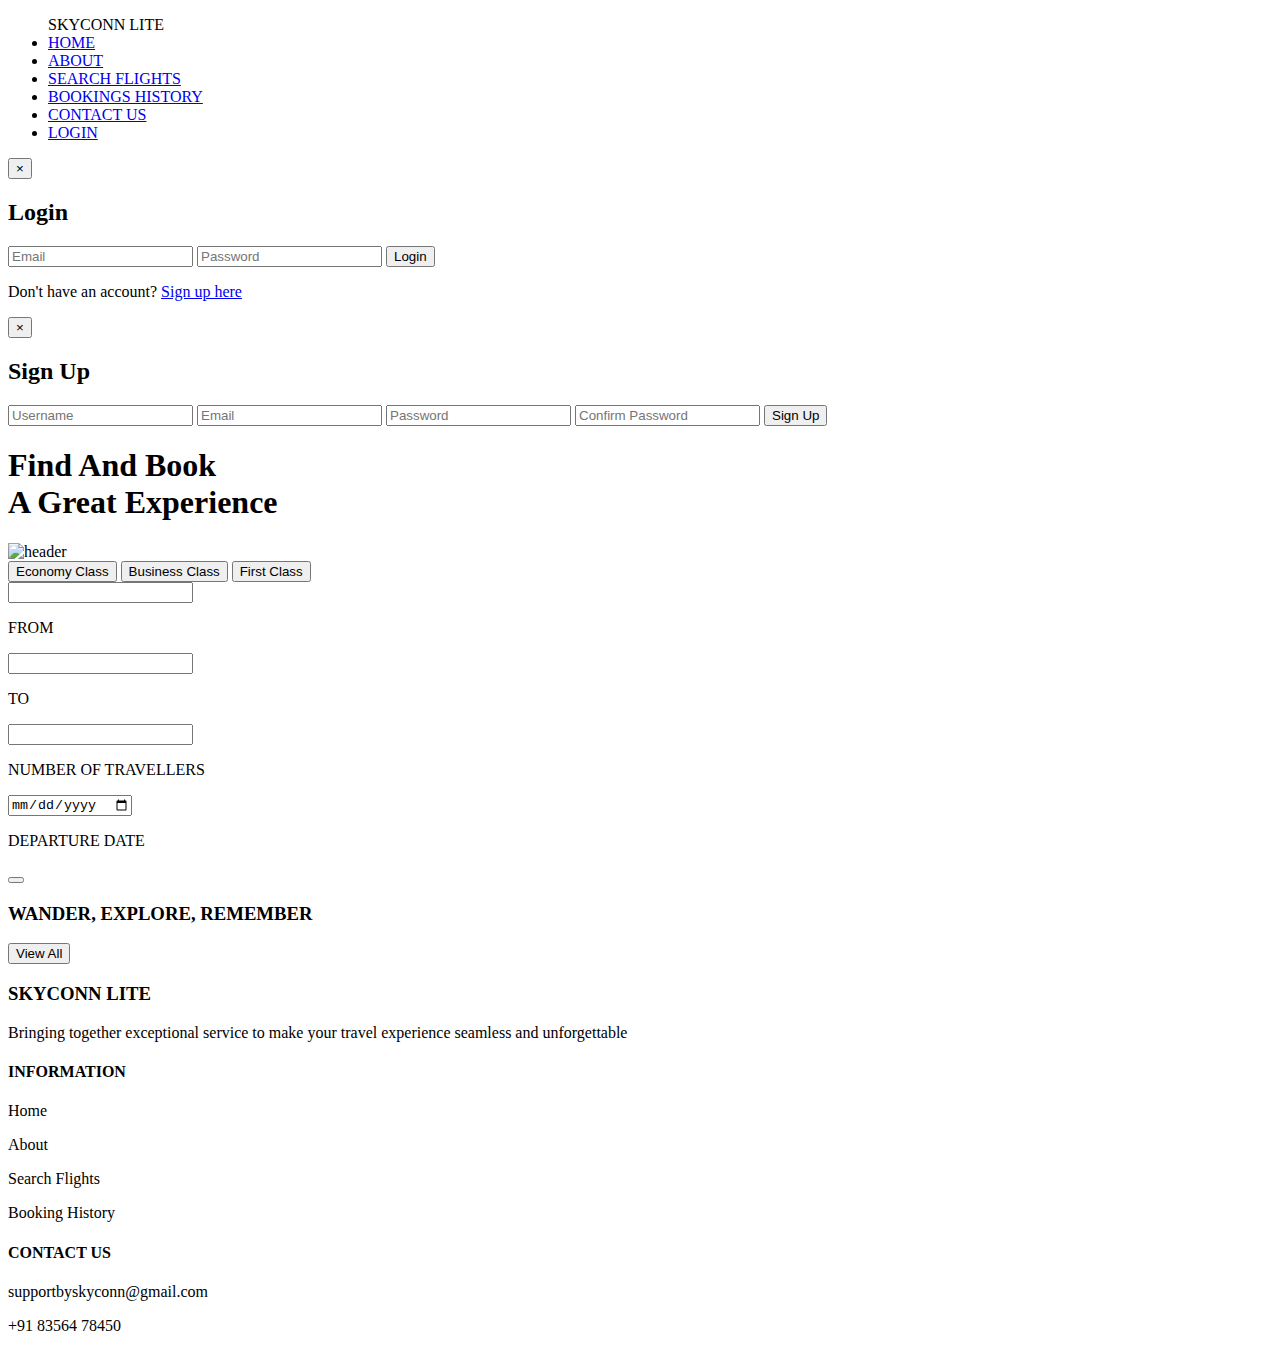
==== index.html @ 49d72e58 "Add index.html" ====
<!DOCTYPE html>
<html lang="en">

<head>
  <meta charset="UTF-8" />
  <meta name="viewport" content="width=device-width, initial-scale=1.0" />
  <link href="https://cdn.jsdelivr.net/npm/remixicon@3.4.0/fonts/remixicon.css" rel="stylesheet" />
  <link rel="stylesheet" href="style.css" />
  <title>SKYCONN LITE</title>
</head>

<body>
  <nav >
    <ul class="nav__links">
      <div class="nav__logo">SKYCONN LITE</div>
      <li class="link"><a href="#home-anchor">HOME</a></li>
      <li class="link"><a href="#about-anchor">ABOUT</a></li>
      <li class="link"><a href="#booking-section">SEARCH FLIGHTS</a></li>
      <li class="link"><a href="booking-history.html">BOOKINGS HISTORY</a></li>
      <li class="link"><a href="#footer">CONTACT US</a></li>
      <li class="link"><a href="javascript:void(0);" onclick="openPopup('login-popup')">LOGIN</a></li>
    </ul>
  </nav>
  <div class="overlay" id="overlay"></div>

<!-- Login Pop-Up -->
<div class="login-popup" id="login-popup">
  <button class="close-btn" id="close-login" onclick="closePopup('login-popup')">&times;</button>
  <h2 id="login-header">Login</h2>
  <input type="email" id="login-email" placeholder="Email" />
  <input type="password" id="login-password" placeholder="Password" />
  <button class="login-btn" onclick="submitLogin()">Login</button>
  <p>Don't have an account? <a href="javascript:void(0);" onclick="openPopup('sign-up-popup')">Sign up here</a></p>
</div>


<!-- Sign-Up Pop-Up -->
<div class="sign-up-popup" id="sign-up-popup">
  <button class="close-btn" id="close-signup" onclick="closePopup('sign-up-popup')">&times;</button>
  <h2>Sign Up</h2>
  <input type="text" id="signup-username" placeholder="Username" />
  <input type="email" id="signup-email" placeholder="Email" />
  <input type="password" id="signup-password" placeholder="Password" />
  <input type="password" id="signup-confirm-password" placeholder="Confirm Password" />
  <button class="sign-up-btn" onclick="submitSignup()">Sign Up</button>
</div>


  <header class="section__container header__container">
    <h1 class="section__header" id="home-anchor">Find And Book<br />A Great Experience</h1>
    <img src="header.jpg" alt="header" />
  </header>

  <section class="section__container booking__container" id="booking-section">

    <div class="booking__nav">
      <button class="class-btn">Economy Class</button>
      <button class="class-btn">Business Class</button>
      <button class="class-btn">First Class</button>
    </div>
    <form>
      <div class="form__group">
        <span><i class="ri-map-pin-line"></i></span>
        <div class="input__content">
          <div class="input__group">
            <input type="text" />
          </div>
          <p>FROM</p>
        </div>
      </div>
      <div class="form__group">
        <span><i class="ri-map-pin-line"></i></span>
        <div class="input__content">
          <div class="input__group">
            <input type="text" />
          </div>
          <p>TO</p>
        </div>
      </div>
      <div class="form__group">
        <span><i class="ri-user-3-line"></i></span>
        <div class="input__content">
          <div class="input__group">
            <input type="number" />
          </div>
          <p>NUMBER OF TRAVELLERS</p>
        </div>
      </div>
      <div class="form__group">
        <span><i class="ri-calendar-line"></i></span>
        <div class="input__content">
          <div class="input__group">
            <input type="date" />
            <i class='bx bxs-calendar'></i>
          </div>
          <p>DEPARTURE DATE</p>
        </div>
      </div>

      <button id="search-btn" class="btn">
        <i class="ri-search-line"></i>
      </button>

    </form>
  </section>

  <section class="memories" id="about-anchor">
    <div class="section__container memories__container">
      <div class="memories__header">
        <h3 class="section__header"><b>WANDER, EXPLORE, REMEMBER</b></h3>
        <button class="view__all" onclick="toggleMemories()">View All </button>
      </div>
      <div class="memories__grid" id="memoriesGrid">
        <div class="memories__card">
          <span><i class="ri-calendar-2-line"></i></span>
          <h4>Escape and Unwind</h4>
          <p>Let go of the stress and embrace serenity book your flight today and escape to a destination where relaxation awaits.</p>
        </div>
        <div class="memories__card">
          <span><i class="ri-shield-check-line"></i></span>
          <h4>Travel Made Effortless</h4>
          <p>Travel made effortless with our Smart Checklist ensuring a smooth, stress-free journey from start to finish.</p>
        </div>
        <div class="memories__card">
          <span><i class="ri-bookmark-2-line"></i></span>
          <h4>Maximize Your Savings</h4>
          <p>Maximize your savings with unbeatable ticket prices book your next adventure without breaking the bank.</p>
        </div>
      </div>
    </div>
  </section>

  <footer class="footer" id="footer">
    <div class="section__container footer__container">
      <div class="footer__col">
        <h3>SKYCONN LITE</h3>
        <p>Bringing together exceptional service to make your travel experience seamless and unforgettable</p>
      </div>
      <div class="footer__col">
        <h4>INFORMATION</h4>
        <p>Home</p>
        <p>About</p>
        <p>Search Flights</p>
        <p>Booking History</p>
      </div>
      <div class="footer__col">
        <h4>CONTACT US</h4>
        <p>supportbyskyconn@gmail.com</p>
        <p>+91 83564 78450</p>
      </div>
    </div>
  </footer>

  <script>
    // Function to toggle visibility of "Wander, Explore, Remember" boxes
    function toggleMemories() {
      var memoriesGrid = document.getElementById("memoriesGrid");
      var viewAllButton = document.querySelector(".view__all");

      // Toggle the display of the grid
      if (memoriesGrid.style.display === "none" || memoriesGrid.style.display === "") {
        memoriesGrid.style.display = "grid";
        viewAllButton.textContent = "View Less"; // Change button text
      } else {
        memoriesGrid.style.display = "none";
        viewAllButton.textContent = "View All"; // Change button text back
      }
    }

    // Initially hide the "Wander, Explore, Remember" boxes
    document.getElementById("memoriesGrid").style.display = "none";
  </script>
  <script>
    function openPopup(id) {
  document.getElementById("overlay").style.display = "block";
  document.getElementById(id).style.display = "block";
}

function closePopup(id) {
  document.getElementById("overlay").style.display = "none";
  document.getElementById(id).style.display = "none";
}

// Login validation function
function submitLogin() {
  var email = document.getElementById("login-email").value;
  var password = document.getElementById("login-password").value;

  var emailPattern = /^[a-zA-Z0-9._%+-]+@gmail\.com$/;

  // Validate email and password
  if (!emailPattern.test(email)) {
    alert("Please enter a valid Gmail address.");
    return;
  }

  if (password.length < 6) {
    alert("Password must be at least 6 characters long.");
    return;
  }

  // Login successful
  alert("Logged in successfully!");

  // Close the login popup
  closePopup("login-popup");

  // Show Bookings History
  var bookingsHistory = document.getElementById("bookings-history");
  bookingsHistory.style.display = "block";

  // Scroll to Bookings History
  bookingsHistory.scrollIntoView({ behavior: "smooth" });

  // Replace Login with User Profile in Navbar
  var loginSection = document.getElementById("login-section");
  loginSection.innerHTML = `
    <a href="javascript:void(0);" id="user-icon" style="display: flex; align-items: center;">
      <i class="ri-user-line"></i> Profile
    </a>
  `;
}



    // Sign-up validation function
    function submitSignup() {
  var username = document.getElementById('signup-username').value;
  var email = document.getElementById('signup-email').value;
  var password = document.getElementById('signup-password').value;
  var confirmPassword = document.getElementById('signup-confirm-password').value;

  var emailPattern = /^[a-zA-Z0-9._%+-]+@gmail\.com$/; // Ensure email ends with @gmail.com

  // Validate email
  if (!emailPattern.test(email)) {
    alert("Please enter a valid Gmail address.");
    return;
  }

  // Validate password length
  if (password.length < 6) {
    alert("Password must be at least 6 characters long.");
    return;
  }

  // Validate password and confirm password match
  if (password !== confirmPassword) {
    alert("Password and Confirm Password do not match.");
    return;
  }

  // If validation is successful
  alert("Signed up successfully!");
  closePopup("sign-up-popup");
}


  </script>

</body>

</html>
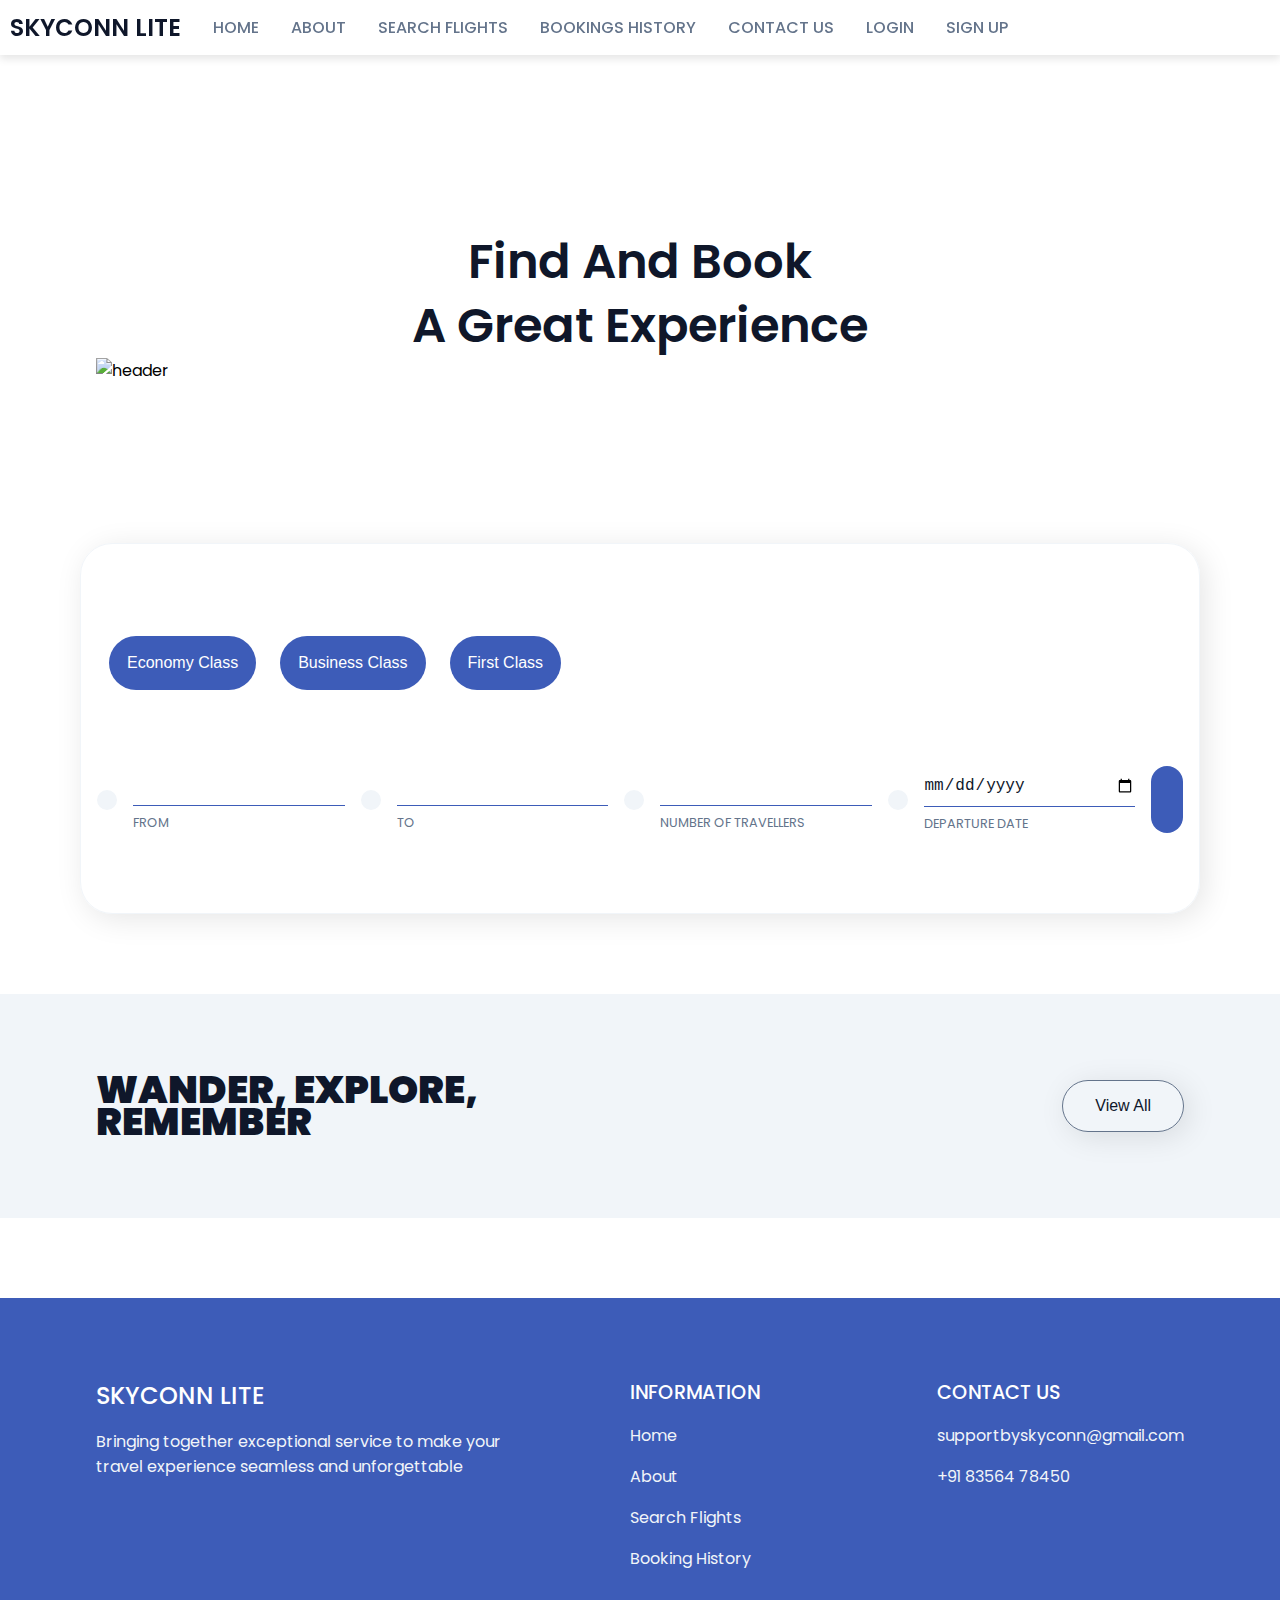
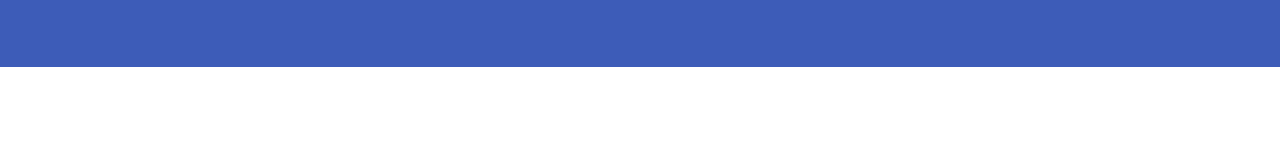
==== commit c13bfe3d: "Add index.html" ====
--- a/index.html
+++ b/index.html
@@ -10,7 +10,7 @@
 </head>
 
 <body>
-  <nav >
+  <nav>
     <ul class="nav__links">
       <div class="nav__logo">SKYCONN LITE</div>
       <li class="link"><a href="#home-anchor">HOME</a></li>
@@ -19,6 +19,7 @@
       <li class="link"><a href="booking-history.html">BOOKINGS HISTORY</a></li>
       <li class="link"><a href="#footer">CONTACT US</a></li>
       <li class="link"><a href="javascript:void(0);" onclick="openPopup('login-popup')">LOGIN</a></li>
+      <li class="link"><a href="javascript:void(0);" onclick="openPopup('sign-up-popup')">SIGN UP</a></li> <!-- Added Sign-Up Link -->
     </ul>
   </nav>
   <div class="overlay" id="overlay"></div>
@@ -33,7 +34,6 @@
   <p>Don't have an account? <a href="javascript:void(0);" onclick="openPopup('sign-up-popup')">Sign up here</a></p>
 </div>
 
-
 <!-- Sign-Up Pop-Up -->
 <div class="sign-up-popup" id="sign-up-popup">
   <button class="close-btn" id="close-signup" onclick="closePopup('sign-up-popup')">&times;</button>
@@ -43,7 +43,9 @@
   <input type="password" id="signup-password" placeholder="Password" />
   <input type="password" id="signup-confirm-password" placeholder="Confirm Password" />
   <button class="sign-up-btn" onclick="submitSignup()">Sign Up</button>
+  <p>Already have an account? <a href="javascript:void(0);" onclick="openPopup('login-popup'); closePopup('sign-up-popup')">Login here</a></p>
 </div>
+
 
 
   <header class="section__container header__container">
@@ -52,7 +54,6 @@
   </header>
 
   <section class="section__container booking__container" id="booking-section">
-
     <div class="booking__nav">
       <button class="class-btn">Economy Class</button>
       <button class="class-btn">Business Class</button>
@@ -223,8 +224,8 @@
 
 
 
-    // Sign-up validation function
-    function submitSignup() {
+// Sign-up validation function
+function submitSignup() {
   var username = document.getElementById('signup-username').value;
   var email = document.getElementById('signup-email').value;
   var password = document.getElementById('signup-password').value;
@@ -255,11 +256,8 @@
   closePopup("sign-up-popup");
 }
 
-
   </script>
 
 </body>
 
 </html>
-
-
--- a/style.css
+++ b/style.css
@@ -0,0 +1,771 @@
+@import url("https://fonts.googleapis.com/css2?family=Poppins:wght@400;500;600;700;800&display=swap");
+
+:root {
+  --primary-color: #3d5cb8;
+  --primary-color-dark: #334c99;
+  --text-dark: #0f172a;
+  --text-light: #64748b;
+  --extra-light: #f1f5f9;
+  --white: #ffffff;
+  --max-width: 1500px;
+}
+
+* {
+  padding: 0;
+  margin: 0;
+  box-sizing: border-box;
+}
+
+.class-btn {
+  padding: 0.75rem 2rem;
+  outline: none;
+  border: none;
+  font-size: 1rem;
+  font-weight: 500;
+  color: var(--white);
+  background-color: var(--primary-color);
+  border-radius: 3rem;
+  cursor: pointer;
+  transition: 0.3s;
+  padding: 3%;
+  margin: 2%
+}
+
+.class-btn:hover {
+  background-color: var(--primary-color-dark);
+}
+
+.section__container {
+  max-width: var(--max-width);
+  margin: 5rem;
+  padding: 5rem 1rem;
+}
+
+.section__header {
+  font-size: 2.4rem;
+  font-weight: 600;
+  line-height: 2rem;
+  color: var(--text-dark);
+}
+
+.btn {
+  padding: 0.75rem 2rem;
+  outline: none;
+  border: none;
+  font-size: 1rem;
+  font-weight: 500;
+  color: var(--white);
+  background-color: var(--primary-color);
+  border-radius: 2rem;
+  cursor: pointer;
+  transition: 0.3s;
+}
+
+.btn:hover {
+  background-color: var(--primary-color-dark);
+}
+
+a {
+  text-decoration: none;
+}
+
+img {
+  width: 100%;
+  display: flex;
+}
+
+body {
+  font-family: "Poppins", sans-serif;
+}
+
+nav {
+  position: fixed;
+  /* Fixes the navigation bar */
+  top: 0;
+  /* Sticks it to the top of the viewport */
+  left: 0;
+  width: 100%;
+  /* Ensures it spans the full width */
+  z-index: 100;
+  /* Keeps it above other elements */
+  background-color: white;
+  /* Optional: Add a background color for visibility */
+  box-shadow: 0px 4px 8px rgba(0, 0, 0, 0.1);
+  /* Optional: Add a shadow for better separation */
+  padding: 10px 10px;
+  /* Adjust padding for a consistent look */
+}
+
+body {
+  padding-top: 70px;
+  /* Adjust padding to account for the fixed navigation bar's height */
+}
+
+
+.nav__logo {
+  font-size: 1.5rem;
+  font-weight: 600;
+  color: var(--text-dark);
+}
+
+.nav__links {
+  list-style: none;
+  display: flex;
+  align-items: center;
+  gap: 2rem;
+}
+
+.link a {
+  font-weight: 500;
+  color: var(--text-light);
+  transition: 0.3s;
+}
+
+.link a:hover {
+  color: var(--text-dark);
+}
+
+.header__container .section__header {
+  text-align: center;
+  font-size: 3rem;
+  line-height: 4rem;
+}
+
+.booking__container {
+  border-radius: 2rem;
+  border: 1px solid var(--extra-light);
+  box-shadow: 5px 5px 30px rgba(0, 0, 0, 0.1);
+}
+
+.booking__nav {
+  max-width: 600px;
+  margin: 0;
+  display: flex;
+  align-items: center;
+  background-color: none;
+  border-radius: 5px;
+}
+
+.booking__nav span {
+  flex: 1;
+  padding: 1rem 2rem;
+  font-weight: 500;
+  color: var(--text-light);
+  text-align: center;
+  border-radius: 5px;
+  cursor: pointer;
+}
+
+.booking__nav span:nth-child(2) {
+  color: var(--white);
+  background-color: var(--primary-color);
+}
+
+.booking__container form {
+  margin-top: 4rem;
+  display: grid;
+  grid-template-columns: repeat(4, 1fr) auto;
+  gap: 1rem;
+}
+
+.booking__container .input__content {
+  width: 100%;
+}
+
+.booking__container .form__group {
+  display: flex;
+  align-items: center;
+  gap: 1rem;
+}
+
+.booking__container .form__group span {
+  padding: 10px;
+  font-size: 1.5rem;
+  color: var(--text-dark);
+  background-color: var(--extra-light);
+  border-radius: 1rem;
+}
+
+.booking__container .input__group {
+  width: 100%;
+  position: relative;
+}
+
+.booking__container label {
+  position: absolute;
+  top: 50%;
+  left: 0;
+  transform: translateY(-50%);
+  font-size: 1.2rem;
+  font-weight: 500;
+  color: var(--text-dark);
+  pointer-events: none;
+  transition: 0.3s;
+}
+
+.booking__container input {
+  width: 100%;
+  padding: 10px 0;
+  font-size: 1rem;
+  outline: none;
+  border: none;
+  border-bottom: 1px solid var(--primary-color);
+  color: var(--text-dark);
+}
+
+.booking__container input:focus~label {
+  font-size: 0.8rem;
+  top: 0;
+}
+
+.booking__container .form__group p {
+  margin-top: 0.5rem;
+  font-size: 0.8rem;
+  color: var(--text-light);
+}
+
+.booking__container .btn {
+  padding: 1rem;
+  font-size: 1.5rem;
+}
+
+.plan__container .subheader {
+  margin-bottom: 1rem;
+  text-align: center;
+  font-weight: 600;
+  color: var(--text-dark);
+  letter-spacing: 5px;
+}
+
+.plan__container .section__header {
+  text-align: center;
+  font-size: 3rem;
+  line-height: 4rem;
+  margin-bottom: 1rem;
+}
+
+.plan__container .description {
+  text-align: center;
+  color: var(--text-light);
+}
+
+.plan__grid {
+  margin-top: 4rem;
+  display: grid;
+  grid-template-columns: repeat(2, 1fr);
+  gap: 2rem;
+}
+
+.plan__content .number {
+  display: inline-block;
+  padding: 5px 15px;
+  margin-bottom: 0.5rem;
+  font-weight: 600;
+  color: var(--white);
+  background-color: var(--primary-color);
+  border-radius: 2rem;
+}
+
+.plan__content .number:nth-child(4) {
+  background-color: #e98b6d;
+}
+
+.plan__content .number:nth-child(7) {
+  background-color: #ffcca3;
+}
+
+.plan__content h4 {
+  font-size: 1.2rem;
+  font-weight: 600;
+  color: var(--text-dark);
+  margin-bottom: 0.5rem;
+}
+
+.plan__content p {
+  color: var(--text-light);
+  margin-bottom: 2rem;
+}
+
+.plan__image {
+  position: relative;
+}
+
+.plan__image img {
+  position: absolute;
+  top: 50%;
+  left: 50%;
+  border-radius: 10rem;
+  box-shadow: 5px 5px 20px rgba(0, 0, 0, 0.2);
+}
+
+.plan__image img:nth-child(1) {
+  max-width: 250px;
+  transform: translate(calc(-50% - 9rem), calc(-50% + 5rem));
+  z-index: 3;
+}
+
+.plan__image img:nth-child(2) {
+  max-width: 260px;
+  transform: translate(-50%, calc(-50% - 5rem));
+  z-index: 2;
+}
+
+.plan__image img:nth-child(3) {
+  max-width: 230px;
+  transform: translate(calc(-50% + 9rem), calc(-50% + 5rem));
+}
+
+.memories {
+  background-color: var(--extra-light);
+}
+
+.memories__header {
+  display: flex;
+  align-items: center;
+  justify-content: space-between;
+  gap: 2rem;
+}
+
+.memories__header .section__header {
+  max-width: 600px;
+}
+
+.memories__header .view__all {
+  padding: 1rem 2rem;
+  font-size: 1rem;
+  font-weight: 500;
+  color: var(--text-dark);
+  background: transparent;
+  white-space: nowrap;
+  outline: none;
+  border: 1px solid var(--text-light);
+  border-radius: 2rem;
+  box-shadow: 5px 5px 30px rgba(0, 0, 0, 0.1);
+  cursor: pointer;
+}
+
+.memories__grid {
+  margin-top: 4rem;
+  display: grid;
+  grid-template-columns: repeat(3, 1fr);
+  gap: 5rem;
+}
+
+.memories__card {
+  padding: 3rem 2rem;
+  text-align: center;
+  border-radius: 5rem;
+  background-color: var(--white);
+  box-shadow: 5px 5px 30px rgba(0, 0, 0, 0.05);
+}
+
+.memories__card span {
+  display: inline-block;
+  padding: 20px 32px;
+  margin-bottom: 2rem;
+  font-size: 3rem;
+  color: var(--white);
+  background-color: var(--primary-color);
+  border-radius: 100%;
+}
+
+.memories__card:nth-child(2) span {
+  background-color: #e98b6d;
+}
+
+.memories__card:nth-child(3) span {
+  background-color: #ffcca3;
+}
+
+.memories__card h4 {
+  margin-bottom: 1rem;
+  font-size: 1.2rem;
+  font-weight: 600;
+  color: var(--text-dark);
+}
+
+.memories__card p {
+  color: var(--text-light);
+  line-height: 1.75rem;
+}
+
+.lounge__container {
+  display: grid;
+  grid-template-columns: repeat(2, 1fr);
+  gap: 2rem;
+}
+
+.lounge__grid {
+  margin-top: 4rem;
+  display: grid;
+  grid-template-columns: repeat(2, 1fr);
+  gap: 2rem;
+}
+
+.lounge__image {
+  position: relative;
+}
+
+.lounge__image img {
+  position: absolute;
+  top: 50%;
+  left: 50%;
+  border-radius: 20rem;
+  box-shadow: 5px 5px 20px rgba(0, 0, 0, 0.2);
+}
+
+.lounge__image img:nth-child(1) {
+  max-width: 300px;
+  transform: translate(calc(-50% - 3rem), -50%);
+}
+
+.lounge__image img:nth-child(2) {
+  max-width: 200px;
+  transform: translate(calc(-50% + 6rem), calc(-50% + 7rem));
+}
+
+.lounge__details h4 {
+  margin-bottom: 0.5rem;
+  font-size: 1.2rem;
+  font-weight: 600;
+  color: var(--text-dark);
+}
+
+.lounge__details p {
+  color: var(--text-light);
+}
+
+.travellers__grid {
+  margin-top: 4rem;
+  display: grid;
+  grid-template-columns: repeat(4, 1fr);
+  gap: 2rem;
+}
+
+.travellers__card {
+  border-radius: 5rem;
+  overflow: hidden;
+  box-shadow: 5px 5px 20px rgba(0, 0, 0, 0.2);
+}
+
+.travellers__card__content {
+  position: relative;
+  padding: 1rem;
+  text-align: center;
+}
+
+.travellers__card__content img {
+  position: absolute;
+  max-width: 70px;
+  top: 0;
+  left: 50%;
+  transform: translate(-50%, -50%);
+  border: 5px solid var(--extra-light);
+  border-radius: 100%;
+}
+
+.travellers__card__content h4 {
+  margin-top: 1.5rem;
+  font-size: 1.2rem;
+  font-weight: 600;
+  color: var(--text-dark);
+}
+
+.travellers__card__content p {
+  font-weight: 500;
+  color: var(--text-light);
+}
+
+.subscribe {
+  background-color: var(--extra-light);
+}
+
+.subscribe__container {
+  max-width: 500px;
+  text-align: center;
+}
+
+.subscribe__form {
+  margin-top: 2rem;
+  padding: 5px;
+  display: flex;
+  align-items: center;
+  gap: 1rem;
+  background-color: var(--white);
+  border-radius: 2rem;
+}
+
+.subscribe__form input {
+  width: 100%;
+  padding: 0 1rem;
+  outline: none;
+  border: none;
+  font-size: 1rem;
+  color: var(--text-dark);
+}
+
+.footer {
+  background-color: var(--primary-color);
+}
+
+.footer__container {
+  display: grid;
+  grid-template-columns: 2fr repeat(2, 1fr);
+  gap: 5rem;
+}
+
+.footer__col h3 {
+  font-size: 1.5rem;
+  font-weight: 500;
+  color: var(--white);
+  margin-bottom: 1rem;
+}
+
+.footer__col h4 {
+  font-size: 1.2rem;
+  font-weight: 500;
+  color: var(--white);
+  margin-bottom: 1rem;
+}
+
+.footer__col p {
+  color: var(--extra-light);
+  margin-bottom: 1rem;
+  cursor: pointer;
+  transition: 0.3s;
+}
+
+.footer__col p:hover {
+  color: var(--white);
+}
+
+.footer__bar {
+  padding: 0.5rem;
+  display: flex;
+  align-items: center;
+  justify-content: space-between;
+  gap: 1rem;
+  border-top: 1px solid var(--extra-light);
+}
+
+.footer__bar p {
+  font-size: 0.9rem;
+  color: var(--extra-light);
+}
+
+.socials {
+  display: flex;
+  align-items: center;
+  gap: 1rem;
+}
+
+.socials span {
+  font-size: 1.2rem;
+  color: var(--extra-light);
+}
+
+@media (width < 1200px) {
+
+  .section__container.header__container,
+  .section__container.plan__container,
+  .section__container.lounge__container {
+    overflow: hidden;
+  }
+
+  .memories__grid {
+    gap: 3rem;
+
+    display: none;
+
+
+  }
+}
+
+@media (width < 900px) {
+  nav .btn {
+    display: none;
+  }
+
+  .header__container img {
+    min-width: 900px;
+    margin-left: 50%;
+    transform: translateX(-50%);
+  }
+
+  .booking__container form {
+    grid-template-columns: repeat(2, 1fr);
+  }
+
+  .plan__grid {
+    grid-template-columns: repeat(1, 1fr);
+  }
+
+  .plan__image {
+    min-height: 600px;
+    grid-area: 1/1/2/2;
+  }
+
+  .memories__grid {
+    grid-template-columns: repeat(2, 1fr);
+    gap: 2rem;
+  }
+
+  .lounge__container {
+    grid-template-columns: repeat(1, 1fr);
+  }
+
+  .lounge__image {
+    min-height: 600px;
+  }
+
+  .travellers__grid {
+    grid-template-columns: repeat(2, 1fr);
+  }
+
+  .footer__container {
+    gap: 2rem;
+  }
+}
+
+@media (width < 600px) {
+  .nav__links {
+    display: none;
+  }
+
+  .booking__nav span {
+    padding: 1rem 0.5rem;
+  }
+
+  .booking__container form {
+    grid-template-columns: repeat(1, 1fr);
+  }
+
+  .memories__header {
+    flex-direction: column;
+  }
+
+  .memories__grid {
+    grid-template-columns: repeat(1, 1fr);
+  }
+
+  .lounge__grid {
+    grid-template-columns: repeat(1, 1fr);
+  }
+
+  .travellers__grid {
+    grid-template-columns: repeat(1, 1fr);
+  }
+
+  .footer__container {
+    grid-template-columns: 1fr;
+  }
+
+  .footer__bar {
+    flex-direction: column;
+    text-align: center;
+  }
+}
+
+/* General overlay style */
+.overlay {
+  position: fixed;
+  top: 0;
+  left: 0;
+  width: 100%;
+  height: 100%;
+  background: rgba(0, 0, 0, 0.5);
+  display: none;
+  z-index: 999;
+}
+
+/* Login Popup */
+.login-popup {
+  position: fixed;
+  top: 50%;
+  left: 50%;
+  transform: translate(-50%, -50%);
+  background: #fff;
+  padding: 20px;
+  box-shadow: 0 5px 15px rgba(0, 0, 0, 0.3);
+  display: none;
+  z-index: 1000;
+}
+
+.login-popup h2 {
+  margin-bottom: 15px;
+  font-size: 1.5rem;
+}
+
+.login-popup input {
+  width: 100%;
+  padding: 10px;
+  margin-bottom: 10px;
+  border: 1px solid #ccc;
+  border-radius: 5px;
+}
+
+.login-popup .login-btn {
+  width: 100%;
+  padding: 10px;
+  background: var(--primary-color);
+  color: #fff;
+  border: none;
+  border-radius: 5px;
+  cursor: pointer;
+}
+
+.login-popup .close-btn {
+  position: absolute;
+  top: 10px;
+  right: 10px;
+  background: transparent;
+  border: none;
+  font-size: 1.2rem;
+  cursor: pointer;
+}
+
+/* Sign-Up Popup */
+.sign-up-popup {
+  position: fixed;
+  top: 50%;
+  left: 50%;
+  transform: translate(-50%, -50%);
+  background: #fff;
+  padding: 20px;
+  box-shadow: 0 5px 15px rgba(0, 0, 0, 0.3);
+  display: none;
+  z-index: 1000;
+}
+
+.sign-up-popup h2 {
+  margin-bottom: 15px;
+  font-size: 1.5rem;
+}
+
+.sign-up-popup input {
+  width: 100%;
+  padding: 10px;
+  margin-bottom: 10px;
+  border: 1px solid #ccc;
+  border-radius: 5px;
+}
+
+.sign-up-popup .sign-up-btn {
+  width: 100%;
+  padding: 10px;
+  background: var(--primary-color);
+  color: #fff;
+  border: none;
+  border-radius: 5px;
+  cursor: pointer;
+}
+
+.sign-up-popup .close-btn {
+  position: absolute;
+  top: 10px;
+  right: 10px;
+  background: transparent;
+  border: none;
+  font-size: 1.2rem;
+  cursor: pointer;
+}
